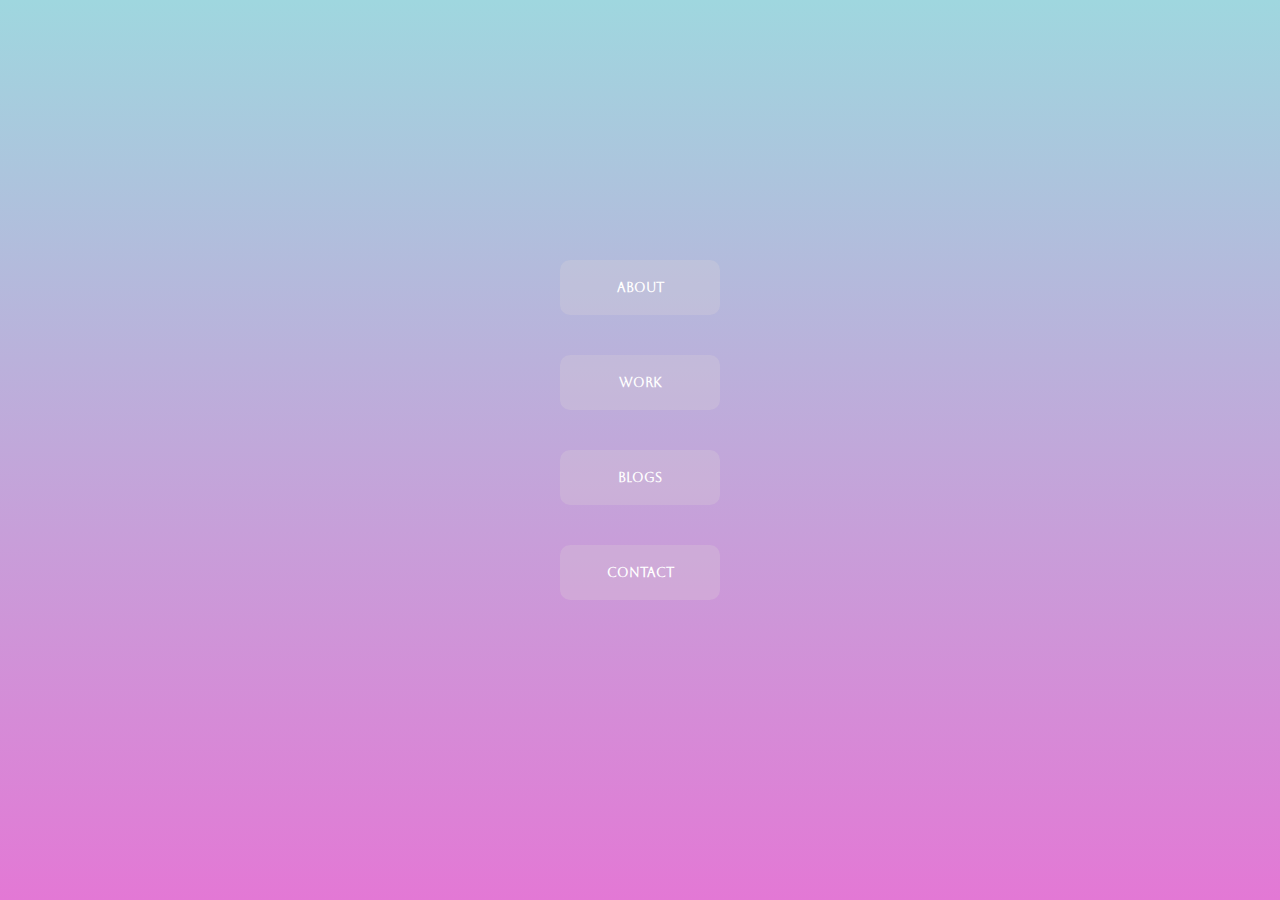
==== index.html @ ce4bc195 "built an about page" ====
<!DOCTYPE html>
<html lang="en">
  <head>
    <meta charset="UTF-8" />
    <meta http-equiv="X-UA-Compatible" content="IE=edge" />
    <meta name="viewport" content="width=device-width, initial-scale=1.0" />
    <title>Nisha Singhal</title>
    <!-- linking all css files -->
    <link rel="stylesheet" href="style.css" />
    <link rel="stylesheet" href="utils.css" />
    <link rel="stylesheet" href="rough.css" />
    
    <!-- importing google fonts "Aboreto" -->
    <style>
      @import url("https://fonts.googleapis.com/css2?family=Aboreto&display=swap");
    </style>
  </head>
  
  <body>
    <div id="home" class="flex-center">
      <nav>
        <ul class="flex-center-column">
          <li><button class="nav-btn"><a href="about.html">ABOUT</a></button></li>
          <li><button class="nav-btn">WORK</button></li>
          <li><button class="nav-btn">BLOGS</button></li>
          <li><button class="nav-btn">CONTACT</button></li>
        </ul>
      </nav>
    </div>
  </body>
</html>
---- style.css ----
* {
  margin: 0;
  padding: 0;
}

/* home page */
#home {
  background: linear-gradient(#9fd7df, #e378d5);
  height: 100vh;
  width: 100%;
}

nav ul li {
  list-style: none;
  margin-bottom: 40px;
}

.nav-btn {
  color: white;
  background-color: rgba(223, 214, 214, 0.25);
  border-radius: 10px;
  border: none;
  padding: 20px 40px;
  min-width: 160px;
  font-family: Aboreto;
  font-weight: 1000;
}

a{
  text-decoration: none;
}
---- utils.css ----
.flex-center{
    display: flex;
    justify-content: center;
    align-items: center;
}

.flex-center-column{
    display: flex;
    justify-content: center;
    align-items: center;
    flex-direction: column;
}

a{
    text-decoration: none;
    color: inherit;
}
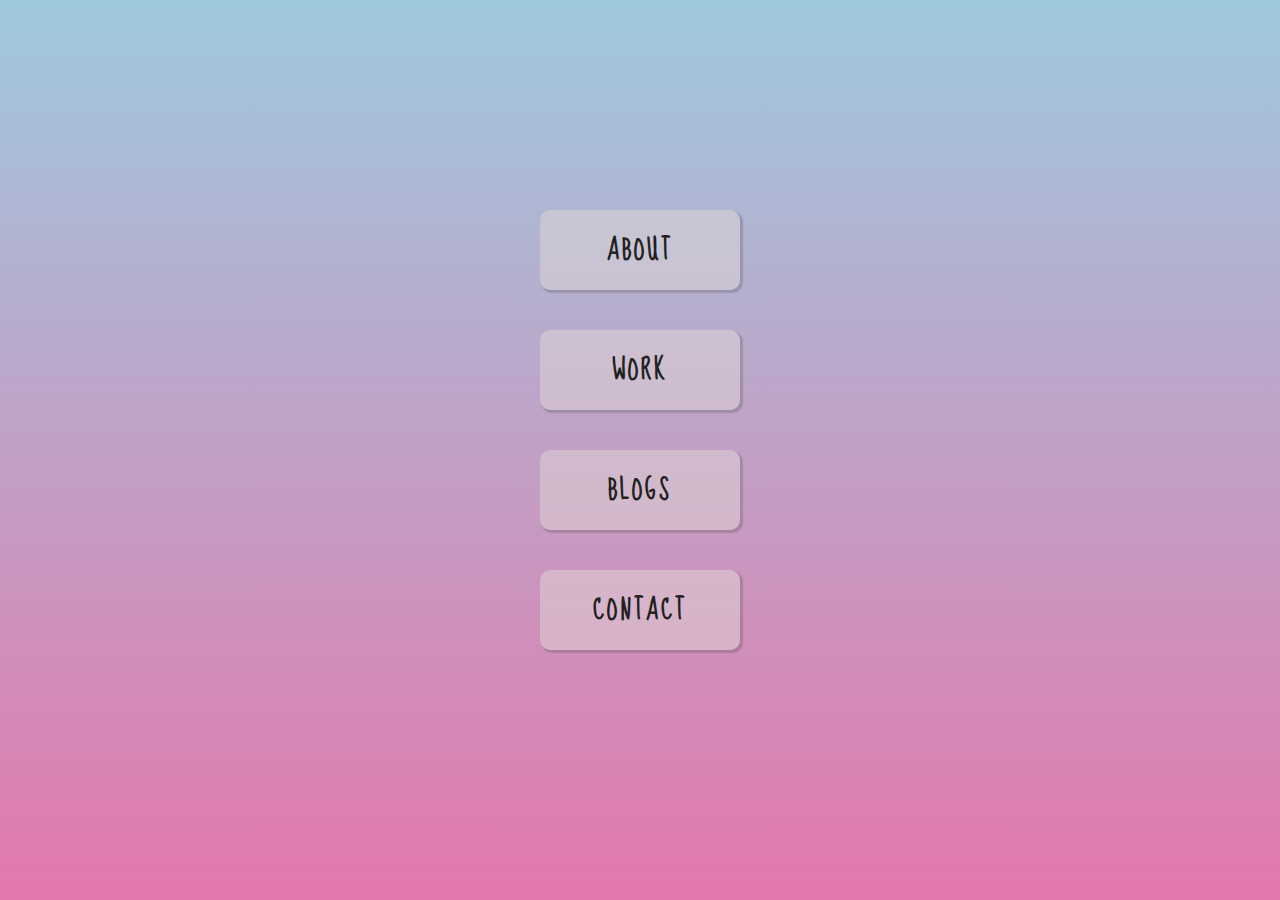
==== commit 76e3421b: "Fixed responsiveness issue in the blog, improved CSS, Improved readability, Improved UI, Changes dir" ====
--- a/index.html
+++ b/index.html
@@ -5,27 +5,28 @@
     <meta http-equiv="X-UA-Compatible" content="IE=edge" />
     <meta name="viewport" content="width=device-width, initial-scale=1.0" />
     <title>Nisha Singhal</title>
+
     <!-- linking all css files -->
-    <link rel="stylesheet" href="style.css" />
-    <link rel="stylesheet" href="utils.css" />
-    <link rel="stylesheet" href="rough.css" />
-    
-    <!-- importing google fonts "Aboreto" -->
+    <link rel="stylesheet" href="/css/style.css" />
+    <link rel="stylesheet" href="/css/utils.css" />
+
+    <!-- importing google fonts "Sue Ellen Francisco" -->
     <style>
-      @import url("https://fonts.googleapis.com/css2?family=Aboreto&display=swap");
+      @import url("https://fonts.googleapis.com/css2?family=Sue+Ellen+Francisco&display=swap");
     </style>
   </head>
-  
+
   <body>
-    <div id="home" class="flex-center">
+    <div id="home" class="flex-center bg-color full-size">
       <nav>
         <ul class="flex-center-column">
-          <li><button class="nav-btn"><a href="about.html">ABOUT</a></button></li>
-          <li><button class="nav-btn">WORK</button></li>
-          <li><button class="nav-btn">BLOGS</button></li>
-          <li><button class="nav-btn">CONTACT</button></li>
+          <li><button id="about" class="nav-btn hover-btn">ABOUT</button></li>
+          <li><button id="work" class="nav-btn hover-btn">WORK</button></li>
+          <li><button id="blogs" class="nav-btn hover-btn">BLOGS</button></li>
+          <li><button id="contact" class="nav-btn hover-btn">CONTACT</button></li>
         </ul>
       </nav>
     </div>
   </body>
+  <script src="/scripts/button.js"></script>
 </html>
--- a/css/style.css
+++ b/css/style.css
@@ -0,0 +1,188 @@
+* {
+  margin: 0;
+  padding: 0;
+}
+
+/* HOME PAGE */
+nav ul li {
+  list-style: none;
+  margin-bottom: 40px;
+}
+
+.nav-btn {
+  color: rgb(33, 33, 33);
+  background-color: rgba(223, 214, 214, 0.5);
+  border-radius: 10px;
+  border: none;
+  padding: 15px 30px;
+  min-width: 200px;
+  font-family: "Sue Ellen Francisco";
+  letter-spacing: 3px;
+  font-size: 25px;
+  font-weight: 1000;
+  box-shadow: 2px 2px 1px 1px rgba(70, 70, 70, 0.25);
+}
+
+/* ABOUT PAGE */
+
+.box {
+  background-color: transparent;
+  height: 70vh;
+  width: 40%;
+  margin: 10% 4%;
+  
+}
+
+.custom-container {
+  background-color: rgba(223, 214, 214, 0.8);
+  border-radius: 10px;
+  border: none;
+  font-family: "Just Another Hand";
+  line-height: 25px;
+  letter-spacing: 1px;
+  font-weight: 500;
+  /* font-size: 50px; */
+  color: rgb(0, 0, 0);
+  margin: 20px;
+  padding: 20px 10px;
+  width: fit-content;
+  min-width: 40em;
+  box-shadow: 2px 2px 1px 1px rgba(70, 70, 70, 0.25);
+}
+
+
+/* BLOG PAGE */
+
+.blg-btn {
+  border: none;
+  color: rgb(33, 32, 32);
+  text-align: center;
+  background-color: rgba(223, 214, 214, 0.75);
+  border-radius: 10px;
+  font-family: 'Sue Ellen Francisco';
+  letter-spacing: 2px;
+  padding: 40px 70px;
+  font-weight: 800;
+  font-size: x-large;
+  max-width: 80%;
+}
+
+/* CONTACT PAGE */
+#contact-title {
+  color: rgb(42, 41, 41);
+  margin: auto;
+  text-align: center;
+  padding: 10px;
+}
+
+#contact-form {
+  color: rgb(42, 41, 41);
+  /* width: 90%;
+  height: 60%; */
+  margin: auto;
+}
+
+.links {
+  width: 90%;
+  height: 15%;
+  margin: auto;
+}
+
+form {
+  width: 80%;
+  height: 70%;
+  margin: 0 auto;
+  padding: 20px;
+  border: 1px solid #ccc;
+  border-radius: 5px;
+}
+
+#email, #message{
+  width: 100%;
+  padding: 10px;
+  margin: 5px 0;
+  box-sizing: border-box;
+  border: 1px solid #d0d0d0;
+  border-radius: 5px;
+}
+
+#form-button {
+  width: fit-content;
+  padding: 10px;
+  background-color: #7e827ea7;
+  color: white;
+  border: none;
+  border-radius: 5px;
+  cursor: pointer;
+  margin: 0 auto;
+}
+
+#form-button:hover {
+  background-color: #c6cecd;
+}
+
+label {
+  font-weight: bold;
+  display: block;
+  margin-bottom: 10px;
+}
+
+label, #contact-title{
+  font-family: "Sue Ellen Francisco";
+  font-size: larger;
+}
+
+#contact-title{
+  font-size: 30px;
+}
+/* WORK PAGE */
+.swiper {
+  padding: 15px;
+  width: 800px;
+  height: 480px;
+  margin-top: 5%;
+  background-color: rgba(223, 214, 214, 0.25);
+  border-radius: 10px;
+  max-width: 90%;
+}
+
+.swiper .swiper-button-next,
+.swiper .swiper-button-prev {
+  background-color: rgba(52, 55, 57, 0.207);
+  color: white;
+}
+
+.swiper .swiper-pagination-bullet-active {
+  background-color: white;
+}
+
+h2 {
+  text-align: center;
+  height: 10%;
+  padding-top: 10px;
+}
+
+#work-title {
+  width: fit-content;
+  text-align: center;
+  background-color: rgba(223, 214, 214, 0.25);
+  padding: 15px;
+  border-radius: 10px;
+  max-width: 75%;
+  font-family: "Sue Ellen Francisco" ;
+  font-weight: 800px;
+}
+
+.project-title{
+    font-family: "Sue Ellen Francisco" ;
+}
+
+.project-code {
+  text-align: right;
+  width: 95%;
+  font-size: 20px;
+}
+.project-code a {
+  color: blue;
+  text-decoration: underline;
+}
--- a/css/utils.css
+++ b/css/utils.css
@@ -0,0 +1,59 @@
+.flex-center {
+  display: flex;
+  justify-content: center;
+  align-items: center;
+}
+
+.flex-center-column {
+  display: flex;
+  justify-content: center;
+  align-items: center;
+  flex-direction: column;
+}
+
+a{
+  text-decoration: none;
+  color: inherit;
+}
+
+.bg-color {
+  background: linear-gradient(#9fc9df, #e378ac);
+}
+
+.container {
+  width: 50%;
+  height: 70%;
+  background-color: rgba(223, 214, 214, 0.5);
+  border-radius: 10px;
+  border: none;
+  padding: 10px 60px;
+  color: white;
+  font-family: Aboreto;
+  font-weight: 1000;
+}
+
+.full-size{
+    width: 100%;
+    height: 100vh;
+}
+
+.heading{
+  margin: 0px;
+  width: 100%;
+  height: 20vh;
+  font-size: 60px;
+  color: rgb(0, 0, 0);
+  text-align: center;
+  padding-top: 100px;
+  font-family: 'Sue Ellen Francisco';
+  letter-spacing: 5px;
+}
+
+
+.flex-center-even{
+  display: flex;
+  justify-content: space-evenly;
+  align-items: center;
+}
+
+
